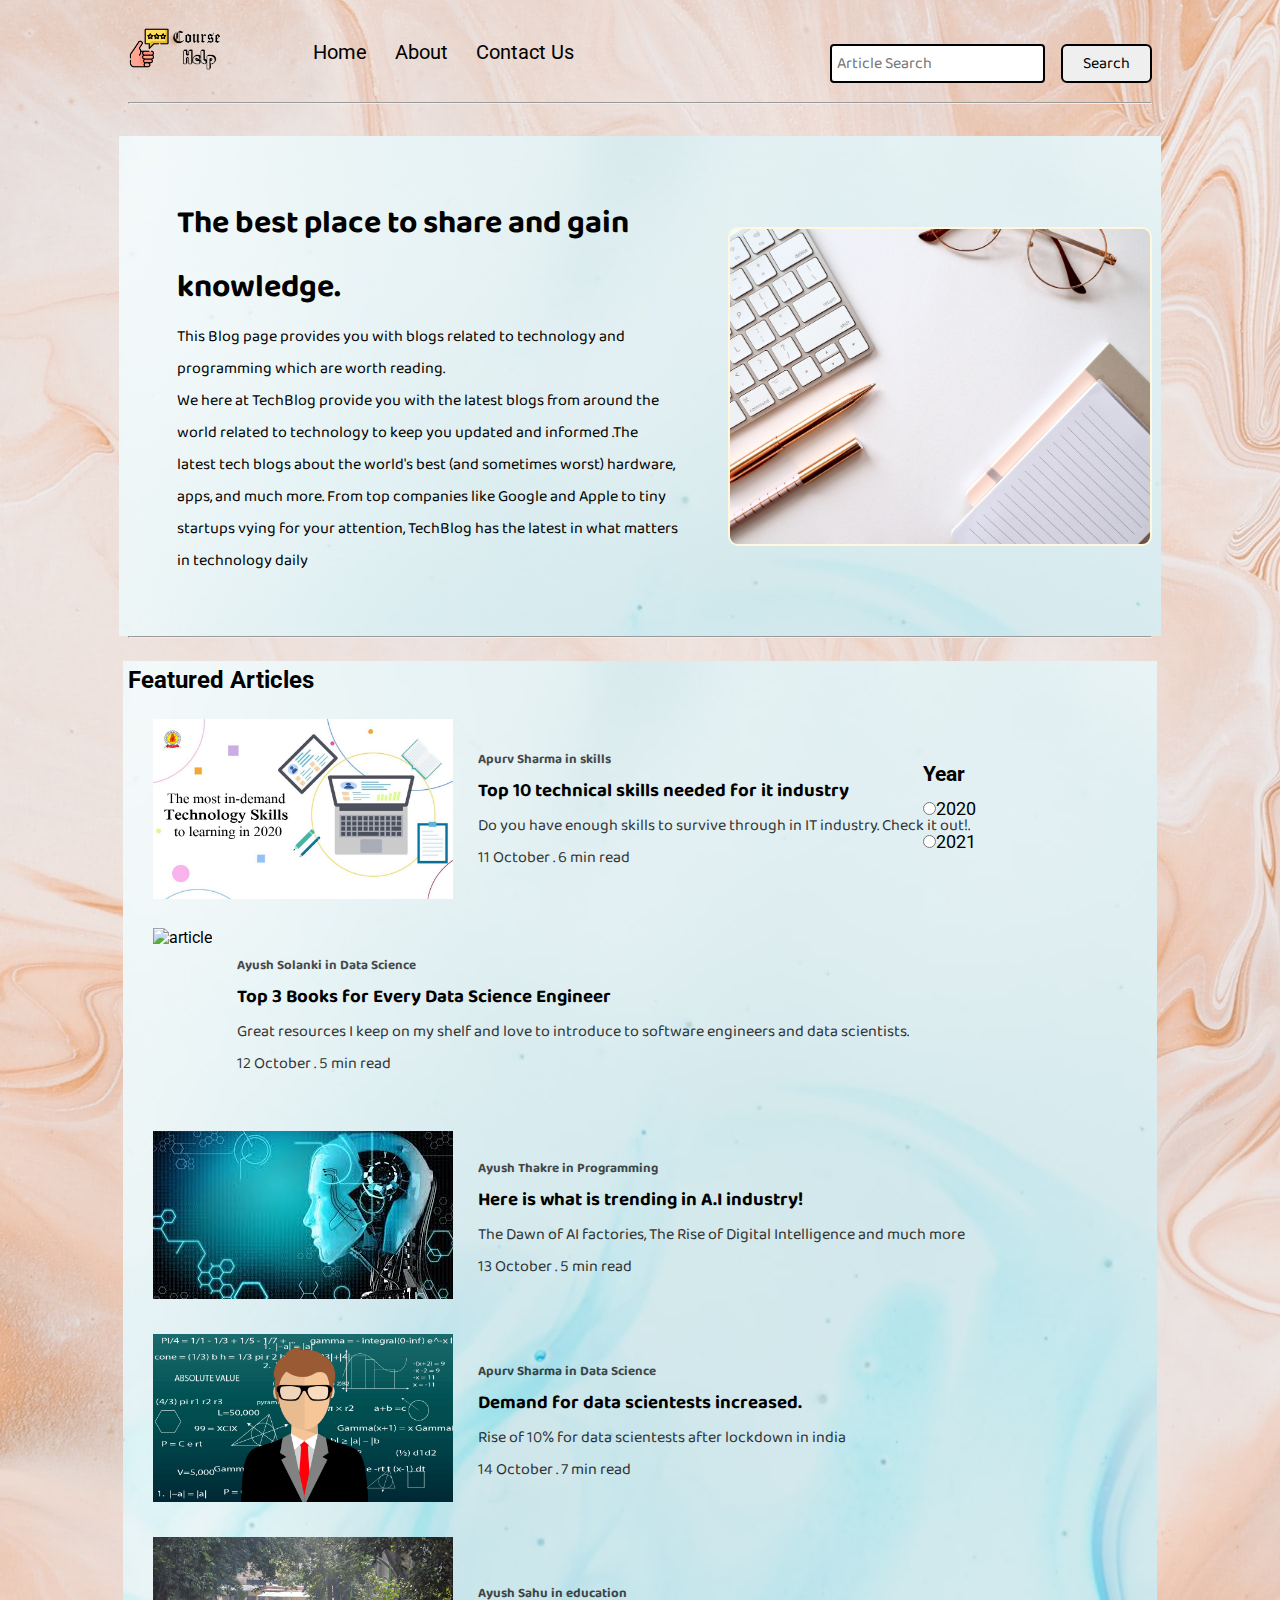
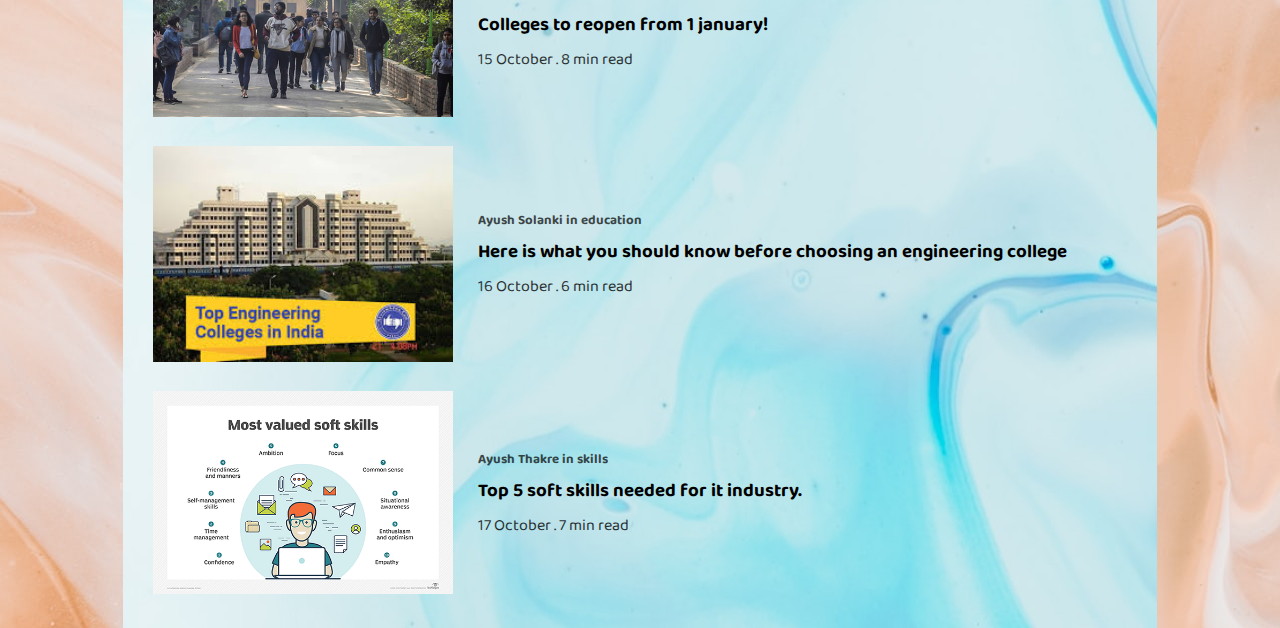
==== index.html @ 973bc2ef "first commit" ====
<!DOCTYPE html>
<html lang="en">

<head>
    <meta charset="UTF-8">
    <meta name="viewport" content="width=device-width, 
    initial-scale=1.0">
    <link rel="stylesheet" href="css/utils.css">
    <link rel="stylesheet" href="css/style.css">
    <link rel="stylesheet" href="css/mobile.css">
    <!-- <link rel="stylesheet" href="css/contact.css"> -->
    <title>Latest Tech Blogs </title>
</head>

<body>
    <nav class="navigation max-width-1 m-auto">
        <div class="nav-left">
            <a href="/">
                <span><img src="img/finalcourselogo.png" width="94px" alt=""></span>
            </a>

            <ul>
                <li><a href="/">Home</a></li>
                <li><a href="/">About</a></li>
                <li><a href="/contact.html">Contact Us</a></li>
            </ul>
        </div>
        <div class="nav-right">
            <form action="/search.html" method="GET">
                <input class="form-input" type="text" name="query" placeholder="Article Search">
                <button class="btn">Search</button>
            </form>
        </div>


    </nav>
    <div class="max-width-1 m-auto">
        <hr>
    </div>
    <div class="content max-width-1 m-auto my-2">
        <div class="content-left">
            <h1>The best place to share and gain knowledge.</h1>
            <p> This Blog page provides you with blogs related to technology and programming which are worth reading.
            </p>
            <p>
                We here at TechBlog provide you with the latest blogs from around the world related to technology to keep you updated and informed .The latest tech blogs about the world's best (and sometimes worst) hardware, apps, and much more. From top companies like
                Google and Apple to tiny startups vying for your attention, TechBlog has the latest in what matters in technology daily
            </p>
        </div>
        <div class="content-right">
            <img src="img/16.jpg" alt="iblog">
        </div>

    </div>
    <div class="max-width-1 m-auto">
        <hr>
    </div>

    <div class="home-articles max-width-1 m-auto font2  ">
        <div class="year-box">
            <h3>Year</h3>
            <div>
                <input type="radio" name="Year" id="">2020

            </div>
            <div>

                <input type="radio" name="Year" id="">2021
            </div>

        </div>
        <h2>Featured Articles</h2>
        <div class="home-article">
            <div class="home-article-image">
                <img src="img/23.jpeg" alt="article">
            </div>

            <div class="home-article-content font1">
                <h5>Apurv Sharma in skills</h5>

                <a href="/blogpost.html">
                    <h3>Top 10 technical skills needed for it industry</h3>
                    <p>Do you have enough skills to survive through in IT industry. Check it out!.</p>
                </a>


                <span>11 October . 6 min read</span>
            </div>
        </div>
        <div class="home-article">
            <div class="home-article-image">
                <img src="img/18.jpg" alt="article">
            </div>

            <div class="home-article-content font1">
                <h5>Ayush Solanki in Data Science</h5>
                <a href="/blogpost.html">
                    <h3>Top 3 Books for Every Data Science Engineer</h3>
                    <p>Great resources I keep on my shelf and love to introduce to software engineers and data scientists.</p>
                </a>



                <span> </span> <span>12 October . 5 min read</span>
            </div>
        </div>
        <div class="home-article">
            <div class="home-article-image">
                <img src="img/7.jpg" alt="article">
            </div>

            <div class="home-article-content font1">
                <h5>Ayush Thakre in Programming</h5>
                <a href="/blogpost.html">
                    <h3>Here is what is trending in A.I industry!</h3>
                    <p>The Dawn of AI factories, The Rise of Digital Intelligence and much more</p>
                </a>



                <span> </span> <span>13 October . 5 min read</span>
            </div>
        </div>
        <div class="home-article">
            <div class="home-article-image">
                <img src="img/9.png" alt="article">
            </div>

            <div class="home-article-content font1">
                <h5>Apurv Sharma in Data Science</h5>
                <a href="/blogpost.html">
                    <h3>Demand for data scientests increased.</h3>
                    <p>Rise of 10% for data scientests after lockdown in india</p>
                </a>



                <span> </span> <span>14 October . 7 min read</span>
            </div>
        </div>
        <div class="home-article">
            <div class="home-article-image">
                <img src="img/8.jpg" alt="article">
            </div>

            <div class="home-article-content font1">
                <h5>Ayush Sahu in education</h5>
                <a href="/blogpost.html">
                    <h3>Colleges to reopen from 1 january!</h3>
                </a>



                <span> </span> <span>15 October . 8 min read</span>
            </div>
        </div>
        <div class="home-article">
            <div class="home-article-image">
                <img src="img/12.jpg" alt="article">
            </div>

            <div class="home-article-content font1">
                <h5>Ayush Solanki in education</h5>
                <a href="/blogpost.html">
                    <h3>Here is what you should know before choosing an engineering college</h3>
                </a>



                <span> </span> <span>16 October . 6 min read</span>
            </div>
        </div>
        <div class="home-article">
            <div class="home-article-image">
                <img src="img/11.png" alt="article">
            </div>

            <div class="home-article-content font1">
                <h5>Ayush Thakre in skills</h5>
                <a href="/blogpost.html">
                    <h3>Top 5 soft skills needed for it industry.</h3>
                </a>



                <span> </span> <span>17 October . 7 min read</span>
            </div>
        </div>



    </div>


</body>

</html>
---- css/utils.css ----
@import url("https://fonts.googleapis.com/css2?family=Roboto&display=swap");
@import url("https://fonts.googleapis.com/css2?family=Baloo+Bhaina+2:wght@500&display=swap");
:root {
    --main-bg-color: rgba(13, 14, 13, 0.829);
    --font1: "Baloo Bhaina 2", cursive;
    --font2: "Roboto", sans-serif;
}

.my-2 {
    margin-top: 32px;
    margin-bottom: 32px;
}

.font1 {
    font-family: var(--font1);
}

.font2 {
    font-family: var(--font2);
}

.max-width-1 {
    max-width: 80vw;
}

.max-width-2 {
    max-width: 60vw;
}

.mx-1 {
    margin-left: 23px;
    margin-right: 23px;
}

.m-auto {
    margin: auto;
}

.btn {
    padding: 0px 20px;
    padding-top: 3px;
    border: 2px solid black;
    border-radius: 6px;
    font-family: var(--font1);
    font-size: 16px;
    cursor: pointer;
    transition: all 0.3s ease-in-out;
}

.btn:hover {
    color: white;
    background: var(--main-bg-color);
}

.form-input {
    padding: 0px 5px;
    padding-top: 3px;
    font-size: 16px;
    border: 2px solid black;
    border-radius: 4px;
    margin: 0 13px;
    font-family: var(--font1);
}

.form-box input,
textarea {
    width: 52vw;
    padding: 0px 6px;
    margin: 7px 0;
    font-size: 18px;
    font-family: var(--font1);
    border: 2px solid black;
    border-radius: 5px;
}
---- css/style.css ----
* {
    margin: 0;
    padding: 0;
}


body {
    background-image: url("/img/30.jpg");
}

.navigation {
    font-family: var(--font1);
    margin-top: 25px;
    /* height: 74px; */
    /* background-color: red; */
    display: flex;
    justify-content: space-between;
    align-items: center;
}

.nav-left ul li {
    list-style: none;
    margin: 0 14px;
    font-family: var(--font2);
    transition: all 0.3s ease-in-out;
}

.nav-left ul li a {
    text-decoration: none;
    color: black;
}

.nav-left span {
    font-size: 35px;
    padding-top: 10px;
}

.nav-left ul li a :hover {
    color: var(--main-bg-color);
    font-weight: bolder;
}

.nav-left {
    font-size: 20px;
    display: flex;
}

.nav-left ul {
    display: flex;
    align-items: center;
    margin: 0 77px;
    font-size: 22 px;
    padding-bottom: 23px;
    /* padding-bottom: 23px; */
}

.content-left {
    font-family: var(--font1);
    display: flex;
    flex-direction: column;
    justify-content: center;
    padding: 49px;
}

.content-right {
    display: flex;
    align-items: center;
    justify-content: center;
}

.content-right img {
    height: 315px;
    border: 2px solid cornsilk;
    border-radius: 10px;
}

.content {
    height: 100%;
    background-color: rgb(219, 202, 186);
    display: flex;
    margin-top: 32px;
    padding: 9px;
    background-image: url('../img/34.jpg');
}

.home-articles {
    background-color: rgb(223, 197, 197);
    padding-top: 12px;
    margin-top: 23px;
    background-image: url('../img/34.jpg');
    padding: 5px;
    position: relative;
}

.year-box {
    position: absolute;
    right: 0px;
    top: 100px;
    width: 234px;
    height: 255px;
    font-size: 18px;
}

.year-box div {
    margin: 12px 0px;
}

.home-article {
    display: flex;
    margin: 25px;
}

.home-article img {
    width: 300px;
}

.home-article-content {
    align-self: center;
    padding: 25px;
}

.home-article-content h5 {
    opacity: 0.7;
}

.home-article-content p {
    opacity: 0.8;
}

.home-article-content span {
    opacity: 0.8;
}

.home-article-content a {
    text-decoration: none;
    color: black;
}

.footer {
    height: 50px;
    /* background-color: blue; */
}
---- css/mobile.css ----
@media screen and (max-width: 1200px) {
    .navigation {
        flex-direction: column;
        margin-bottom: 23px;
    }
    .nav-left {
        flex-direction: column;
        text-align: center;
    }
    .content-right {
        display: none;
    }
    .home-article {
        flex-direction: column;
    }
    .home-article-img {
        text-align: center;
    }
    .year-box {
        top: 25px;
        left: 60vw;
        font-size: 11px;
        display: flex;
    }
    .year-box div {
        padding: 0 3px;
        margin: 0;
    }
    .home-article img {
        width: 70vw;
    }
    .form-input {
        width: 50%;
    }
    .form-box input,
    textarea {
        width: 66vw;
    }
    .row {
        flex-direction: column;
    }
    .social {
        padding: 0;
    }
    .post-img {
        height: auto;
    }
    .adjust-year {
        position: static;
        height: auto;
        padding: 12px 0px;
        display: flex;
        justify-content: flex-end;
        width: 100%;
    }
}
---- css/contact.css ----
.contact-content {
    height: 395px;
    height: 80vh;
    background-color: rgb(219, 202, 186);
    display: flex;
    margin-top: 32px;
    position: relative;
    padding: 9px;
    background-image: url('../img/34.jpg');
}

.contact-content::after {
    content: "";
    /* background-image: url("../img/14.jpg"); */
    position: absolute;
    top: 0;
    width: 100%;
    height: inherit;
    opacity: 0.15;
    border-radius: 12px;
    z-index: -1;
}

#textarea {
    height: 200px;
}
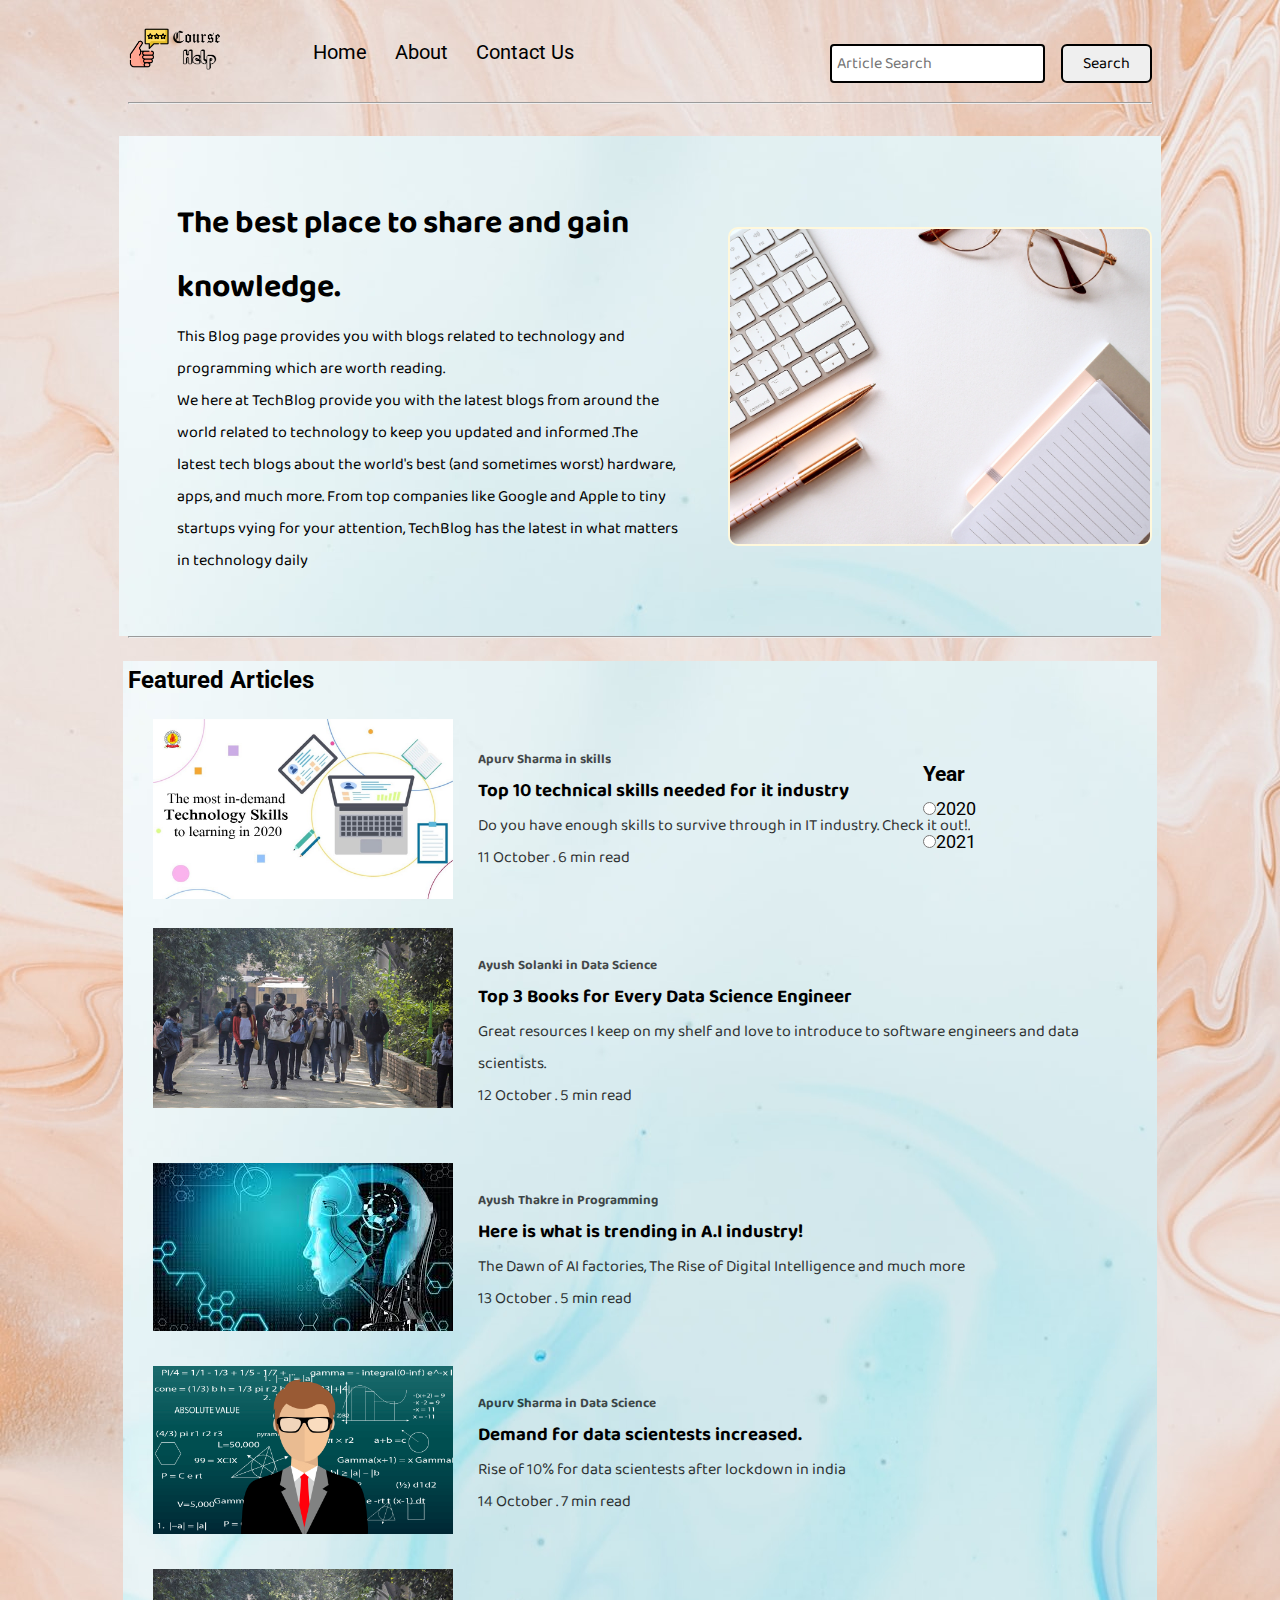
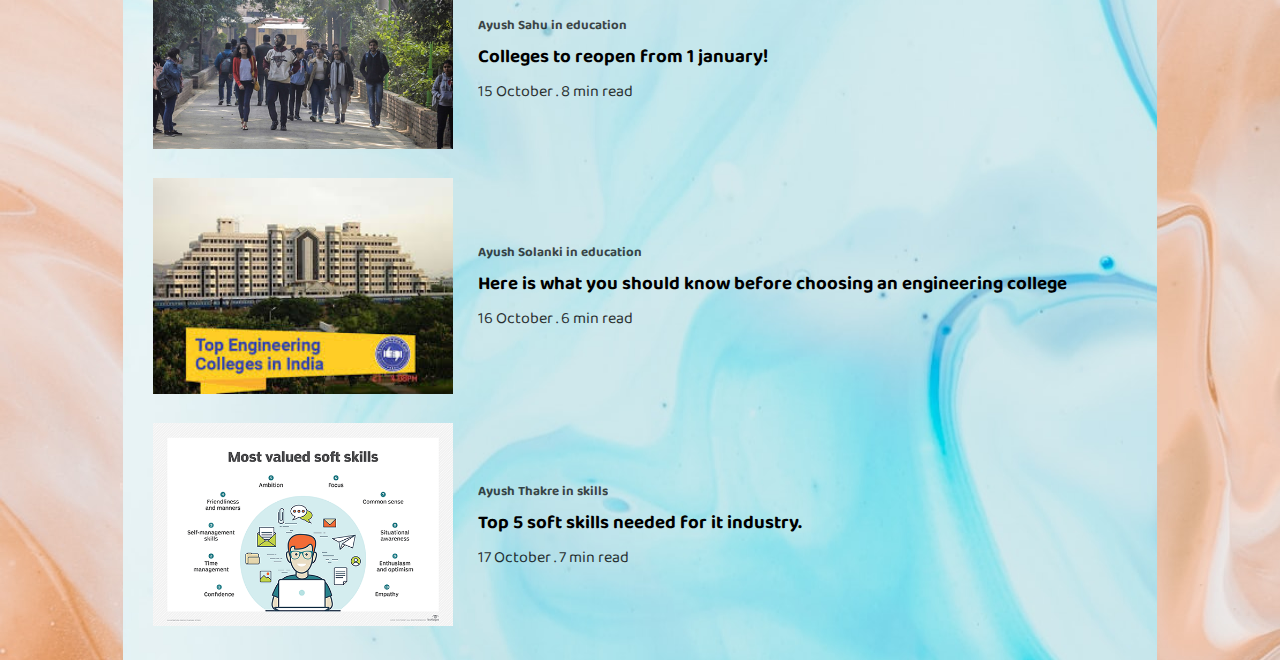
==== commit 6d424afd: "Update index.html" ====
--- a/index.html
+++ b/index.html
@@ -89,7 +89,7 @@
         </div>
         <div class="home-article">
             <div class="home-article-image">
-                <img src="img/18.jpg" alt="article">
+                <img src="img/8.jpg" alt="article">
             </div>
 
             <div class="home-article-content font1">
@@ -194,4 +194,4 @@
 
 </body>
 
-</html>+</html>
--- a/css/style.css
+++ b/css/style.css
@@ -5,7 +5,7 @@
 
 
 body {
-    background-image: url("/img/30.jpg");
+    background-image: url("../img/30.jpg");
 }
 
 .navigation {
@@ -139,4 +139,4 @@
 .footer {
     height: 50px;
     /* background-color: blue; */
-}+}
